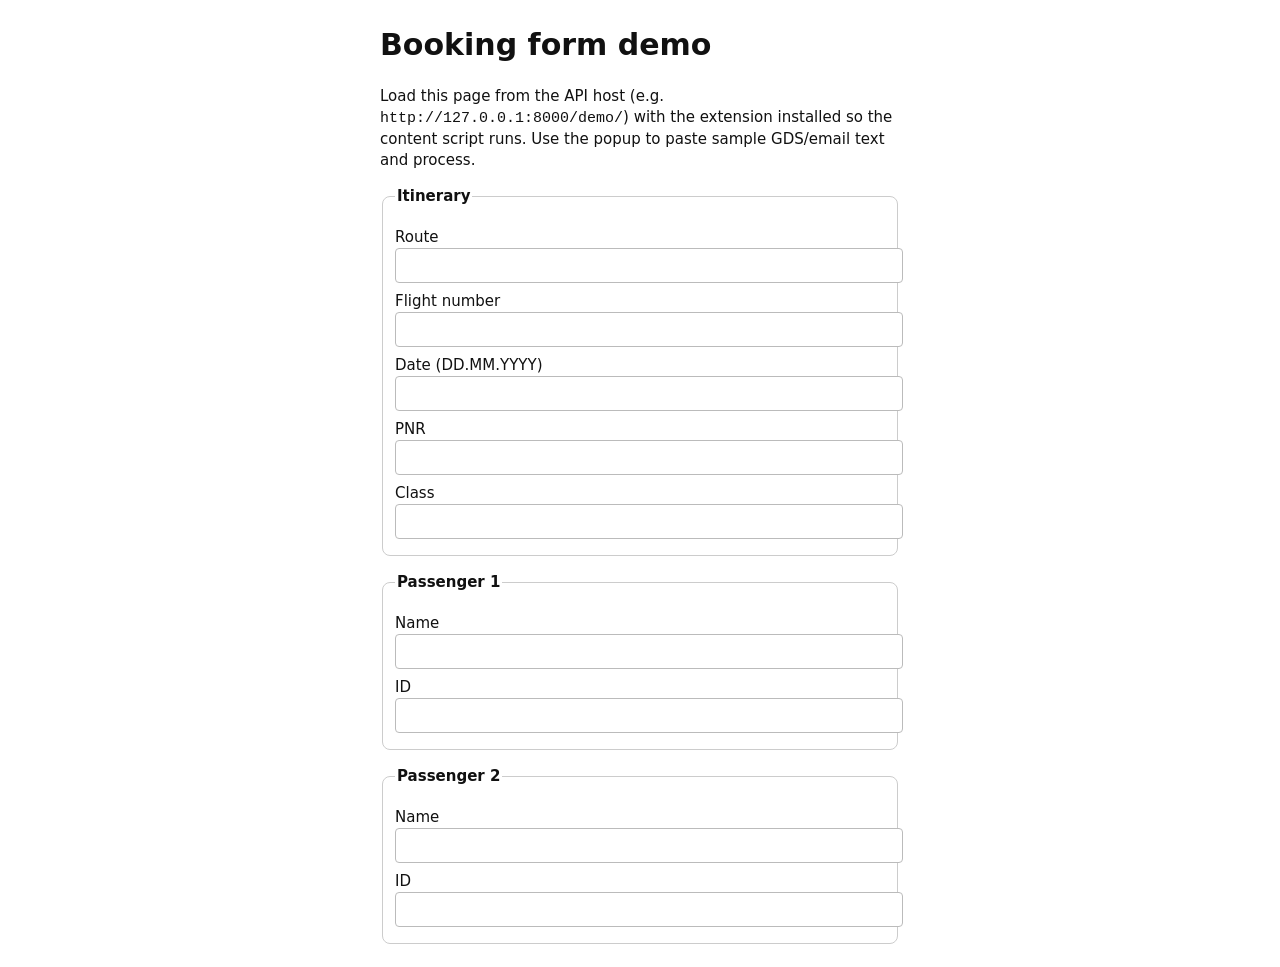
==== backend/static/index.html @ 04123624 "Initial commit: FastAPI extract API, Chrome extension, CI Made-with: Cursor" ====
<!DOCTYPE html>
<html lang="en">
  <head>
    <meta charset="UTF-8" />
    <meta name="viewport" content="width=device-width, initial-scale=1" />
    <title>Booking form demo</title>
    <style>
      body {
        font: 15px/1.4 system-ui, sans-serif;
        max-width: 520px;
        margin: 24px auto;
        padding: 0 16px;
        color: #111;
      }
      fieldset {
        border: 1px solid #ccc;
        border-radius: 8px;
        margin-bottom: 16px;
        padding: 12px;
      }
      legend {
        font-weight: 600;
      }
      label {
        display: block;
        margin: 8px 0 4px;
      }
      input {
        width: 100%;
        padding: 6px 8px;
        border: 1px solid #bbb;
        border-radius: 4px;
        font: inherit;
      }
      .row {
        margin-top: 10px;
      }
    </style>
  </head>
  <body>
    <h1>Booking form demo</h1>
    <p>
      Load this page from the API host (e.g. <code>http://127.0.0.1:8000/demo/</code>) with the
      extension installed so the content script runs. Use the popup to paste sample GDS/email text
      and process.
    </p>

    <form>
      <fieldset>
        <legend>Itinerary</legend>
        <label>Route <input type="text" data-booking-field="route" autocomplete="off" /></label>
        <label
          >Flight number
          <input type="text" data-booking-field="flightNumber" autocomplete="off"
        /></label>
        <label>Date (DD.MM.YYYY) <input type="text" data-booking-field="date" autocomplete="off" /></label>
        <label>PNR <input type="text" data-booking-field="pnr" autocomplete="off" /></label>
        <label>Class <input type="text" data-booking-field="flightClass" autocomplete="off" /></label>
      </fieldset>

      <fieldset>
        <legend>Passenger 1</legend>
        <div data-booking-passenger-row>
          <label>Name <input type="text" data-booking-field="passengerName" autocomplete="off" /></label>
          <label>ID <input type="text" data-booking-field="passengerId" autocomplete="off" /></label>
        </div>
      </fieldset>

      <fieldset>
        <legend>Passenger 2</legend>
        <div data-booking-passenger-row>
          <label>Name <input type="text" data-booking-field="passengerName" autocomplete="off" /></label>
          <label>ID <input type="text" data-booking-field="passengerId" autocomplete="off" /></label>
        </div>
      </fieldset>
    </form>
  </body>
</html>
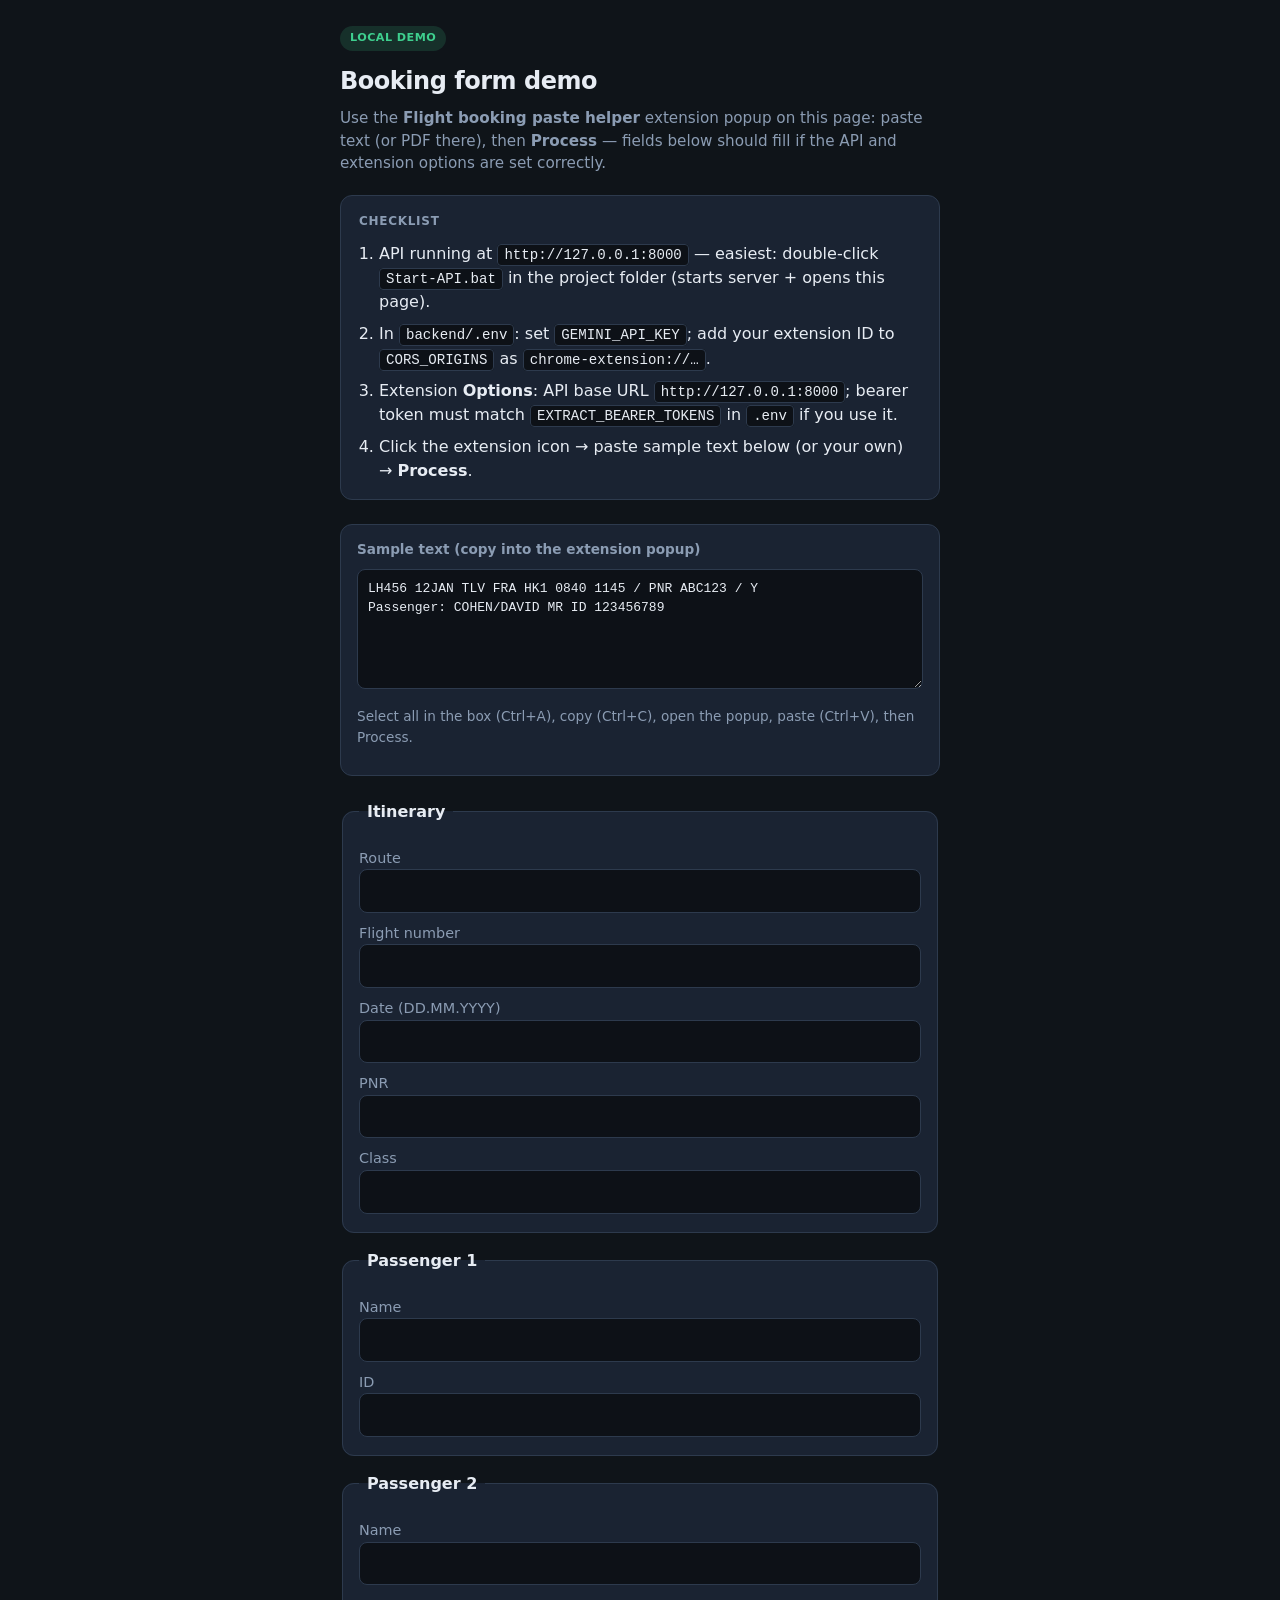
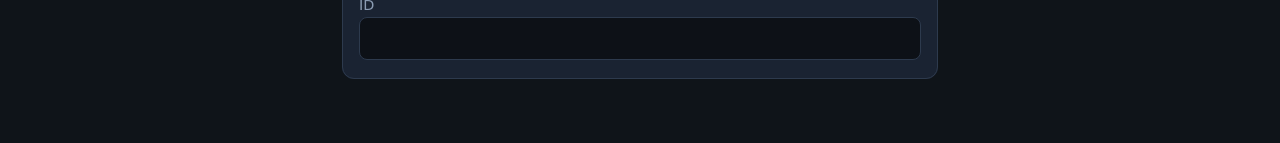
==== commit 0911e2be: "Add depArr, sPnr fields; fix TravelHub Class/Dep-Arr/S-PNR selectors (v0.6.0) Made-with: Cursor" ====
--- a/backend/static/index.html
+++ b/backend/static/index.html
@@ -5,74 +5,207 @@
     <meta name="viewport" content="width=device-width, initial-scale=1" />
     <title>Booking form demo</title>
     <style>
+      :root {
+        --bg: #0f1419;
+        --card: #1a2332;
+        --border: #2d3a4d;
+        --text: #e7ecf3;
+        --muted: #8b9cb3;
+        --accent: #3d8bfd;
+        --ok: #3ecf8e;
+      }
+      * {
+        box-sizing: border-box;
+      }
       body {
-        font: 15px/1.4 system-ui, sans-serif;
-        max-width: 520px;
-        margin: 24px auto;
-        padding: 0 16px;
-        color: #111;
+        font: 16px/1.5 "Segoe UI", system-ui, sans-serif;
+        margin: 0;
+        min-height: 100vh;
+        background: var(--bg);
+        color: var(--text);
+      }
+      .wrap {
+        max-width: 640px;
+        margin: 0 auto;
+        padding: 24px 20px 48px;
+      }
+      h1 {
+        font-size: 1.5rem;
+        font-weight: 700;
+        margin: 0 0 8px;
+        letter-spacing: -0.02em;
+      }
+      .steps {
+        background: var(--card);
+        border: 1px solid var(--border);
+        border-radius: 12px;
+        padding: 16px 18px;
+        margin-bottom: 24px;
+      }
+      .steps h2 {
+        font-size: 0.75rem;
+        text-transform: uppercase;
+        letter-spacing: 0.06em;
+        color: var(--muted);
+        margin: 0 0 12px;
+        font-weight: 600;
+      }
+      .steps ol {
+        margin: 0;
+        padding-left: 20px;
+        color: var(--text);
+      }
+      .steps li {
+        margin-bottom: 8px;
+      }
+      .steps li:last-child {
+        margin-bottom: 0;
+      }
+      .steps code,
+      .sample code {
+        font-size: 0.88em;
+        background: #0d1117;
+        padding: 2px 6px;
+        border-radius: 4px;
+        border: 1px solid var(--border);
+      }
+      .pill {
+        display: inline-block;
+        font-size: 0.7rem;
+        font-weight: 600;
+        text-transform: uppercase;
+        letter-spacing: 0.04em;
+        background: rgba(62, 207, 142, 0.15);
+        color: var(--ok);
+        padding: 4px 10px;
+        border-radius: 999px;
+        margin-bottom: 12px;
+      }
+      .sample {
+        background: var(--card);
+        border: 1px solid var(--border);
+        border-radius: 12px;
+        padding: 14px 16px;
+        margin-bottom: 24px;
+      }
+      .sample h3 {
+        font-size: 0.85rem;
+        margin: 0 0 10px;
+        color: var(--muted);
+        font-weight: 600;
+      }
+      .sample textarea {
+        width: 100%;
+        min-height: 120px;
+        font: 13px/1.45 ui-monospace, monospace;
+        background: #0d1117;
+        color: var(--text);
+        border: 1px solid var(--border);
+        border-radius: 8px;
+        padding: 10px;
+        resize: vertical;
+      }
+      .hint {
+        font-size: 0.85rem;
+        color: var(--muted);
+        margin-top: 10px;
       }
       fieldset {
-        border: 1px solid #ccc;
-        border-radius: 8px;
+        border: 1px solid var(--border);
+        border-radius: 12px;
         margin-bottom: 16px;
-        padding: 12px;
+        padding: 14px 16px;
+        background: var(--card);
       }
       legend {
         font-weight: 600;
+        padding: 0 8px;
       }
       label {
         display: block;
-        margin: 8px 0 4px;
-      }
-      input {
+        margin: 10px 0 4px;
+        font-size: 0.9rem;
+        color: var(--muted);
+      }
+      input[type="text"] {
         width: 100%;
-        padding: 6px 8px;
-        border: 1px solid #bbb;
-        border-radius: 4px;
+        padding: 10px 12px;
+        border: 1px solid var(--border);
+        border-radius: 8px;
         font: inherit;
-      }
-      .row {
-        margin-top: 10px;
+        background: #0d1117;
+        color: var(--text);
+      }
+      input[type="text"]:focus {
+        outline: 2px solid var(--accent);
+        outline-offset: 1px;
       }
     </style>
   </head>
   <body>
-    <h1>Booking form demo</h1>
-    <p>
-      Load this page from the API host (e.g. <code>http://127.0.0.1:8000/demo/</code>) with the
-      extension installed so the content script runs. Use the popup to paste sample GDS/email text
-      and process.
-    </p>
-
-    <form>
-      <fieldset>
-        <legend>Itinerary</legend>
-        <label>Route <input type="text" data-booking-field="route" autocomplete="off" /></label>
-        <label
-          >Flight number
-          <input type="text" data-booking-field="flightNumber" autocomplete="off"
-        /></label>
-        <label>Date (DD.MM.YYYY) <input type="text" data-booking-field="date" autocomplete="off" /></label>
-        <label>PNR <input type="text" data-booking-field="pnr" autocomplete="off" /></label>
-        <label>Class <input type="text" data-booking-field="flightClass" autocomplete="off" /></label>
-      </fieldset>
-
-      <fieldset>
-        <legend>Passenger 1</legend>
-        <div data-booking-passenger-row>
-          <label>Name <input type="text" data-booking-field="passengerName" autocomplete="off" /></label>
-          <label>ID <input type="text" data-booking-field="passengerId" autocomplete="off" /></label>
-        </div>
-      </fieldset>
-
-      <fieldset>
-        <legend>Passenger 2</legend>
-        <div data-booking-passenger-row>
-          <label>Name <input type="text" data-booking-field="passengerName" autocomplete="off" /></label>
-          <label>ID <input type="text" data-booking-field="passengerId" autocomplete="off" /></label>
-        </div>
-      </fieldset>
-    </form>
+    <div class="wrap">
+      <span class="pill">Local demo</span>
+      <h1>Booking form demo</h1>
+      <p style="color: var(--muted); margin: 0 0 20px; font-size: 0.95rem">
+        Use the <strong>Flight booking paste helper</strong> extension popup on this page: paste text (or PDF there),
+        then <strong>Process</strong> — fields below should fill if the API and extension options are set correctly.
+      </p>
+
+      <div class="steps">
+        <h2>Checklist</h2>
+        <ol>
+          <li>
+            API running at <code>http://127.0.0.1:8000</code> — easiest: double-click
+            <code>Start-API.bat</code> in the project folder (starts server + opens this page).
+          </li>
+          <li>
+            In <code>backend/.env</code>: set <code>GEMINI_API_KEY</code>; add your extension ID to
+            <code>CORS_ORIGINS</code> as <code>chrome-extension://…</code>.
+          </li>
+          <li>
+            Extension <strong>Options</strong>: API base URL <code>http://127.0.0.1:8000</code>; bearer token must match
+            <code>EXTRACT_BEARER_TOKENS</code> in <code>.env</code> if you use it.
+          </li>
+          <li>Click the extension icon → paste sample text below (or your own) → <strong>Process</strong>.</li>
+        </ol>
+      </div>
+
+      <div class="sample">
+        <h3>Sample text (copy into the extension popup)</h3>
+        <textarea readonly id="sample">LH456 12JAN TLV FRA HK1 0840 1145 / PNR ABC123 / Y
+Passenger: COHEN/DAVID MR ID 123456789</textarea>
+        <p class="hint">Select all in the box (Ctrl+A), copy (Ctrl+C), open the popup, paste (Ctrl+V), then Process.</p>
+      </div>
+
+      <form>
+        <fieldset>
+          <legend>Itinerary</legend>
+          <label>Route <input type="text" data-booking-field="route" autocomplete="off" /></label>
+          <label
+            >Flight number
+            <input type="text" data-booking-field="flightNumber" autocomplete="off"
+          /></label>
+          <label>Date (DD.MM.YYYY) <input type="text" data-booking-field="date" autocomplete="off" /></label>
+          <label>PNR <input type="text" data-booking-field="pnr" autocomplete="off" /></label>
+          <label>Class <input type="text" data-booking-field="flightClass" autocomplete="off" /></label>
+        </fieldset>
+
+        <fieldset>
+          <legend>Passenger 1</legend>
+          <div data-booking-passenger-row>
+            <label>Name <input type="text" data-booking-field="passengerName" autocomplete="off" /></label>
+            <label>ID <input type="text" data-booking-field="passengerId" autocomplete="off" /></label>
+          </div>
+        </fieldset>
+
+        <fieldset>
+          <legend>Passenger 2</legend>
+          <div data-booking-passenger-row>
+            <label>Name <input type="text" data-booking-field="passengerName" autocomplete="off" /></label>
+            <label>ID <input type="text" data-booking-field="passengerId" autocomplete="off" /></label>
+          </div>
+        </fieldset>
+      </form>
+    </div>
   </body>
 </html>
